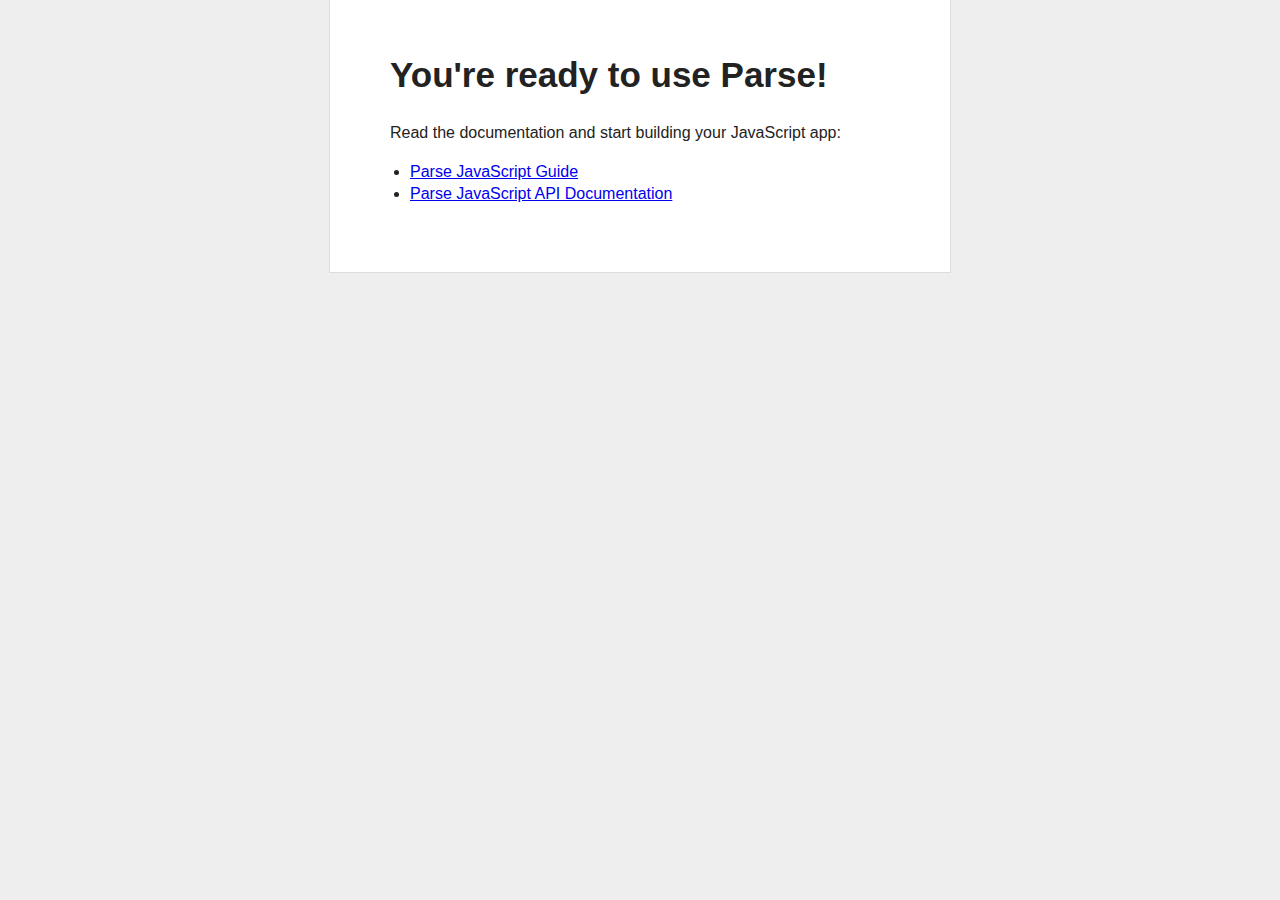
==== index.html @ 7db195bc "Adding parse default project" ====
<!doctype html>
<head>
  <meta charset="utf-8">

  <title>My Parse App</title>
  <meta name="description" content="My Parse App">
  <meta name="viewport" content="width=device-width">
  <link rel="stylesheet" href="css/reset.css">
  <link rel="stylesheet" href="css/styles.css">
  <script type="text/javascript" src="http://ajax.googleapis.com/ajax/libs/jquery/1.7.2/jquery.min.js"></script>
  <script type="text/javascript" src="http://www.parsecdn.com/js/parse-1.3.5.min.js"></script>
</head>

<body>
  
  <div id="main">
    <h1>You're ready to use Parse!</h1>

    <p>Read the documentation and start building your JavaScript app:</p>

    <ul>
      <li><a href="https://www.parse.com/docs/js_guide">Parse JavaScript Guide</a></li>
      <li><a href="https://www.parse.com/docs/js">Parse JavaScript API Documentation</a></li>
    </ul>

    <div style="display:none" class="error">
      Looks like there was a problem saving the test object. Make sure you've set your application ID and javascript key correctly in the call to <code>Parse.initialize</code> in this file.
    </div>

    <div style="display:none" class="success">
      <p>We've also just created your first object using the following code:</p>
      
        <code>
          var TestObject = Parse.Object.extend("TestObject");<br/>
          var testObject = new TestObject();<br/>
          testObject.save({foo: "bar"});
        </code>
    </div>
  </div>

  <script type="text/javascript">
    Parse.initialize("oybafD0Nd8ABnrGVh0LsZl9sqckEvvqYi6muG5K9", "Qwe3wQODrKXegIZNB3RNd5raO0hVq0zigJSqh3R1");
    
    var TestObject = Parse.Object.extend("TestObject");
    var testObject = new TestObject();
      testObject.save({foo: "bar"}, {
      success: function(object) {
        $(".success").show();
      },
      error: function(model, error) {
        $(".error").show();
      }
    });
  </script>
</body>

</html>
---- css/styles.css ----
body {
    background: #eee;
    text-align: center;
    padding: 0 25px;
}

#main {
    width: 500px;
    margin: auto;
    text-align: left;
    background: white;
    padding: 50px 60px;
    border: solid #ddd;
    border-width: 0 1px 1px 1px;
}

#main h1 {
    margin-top: 0;
    font-size: 35px;
}

#main ul {
    padding-left: 20px;
}

#main .error {
    border: 1px solid red;
    background: #FDEFF0;
    padding: 20px;
}

#main .success {
    margin-top: 25px;
}

#main .success code {
    font-size: 12px;
    color: green;
    line-height: 13px;
}
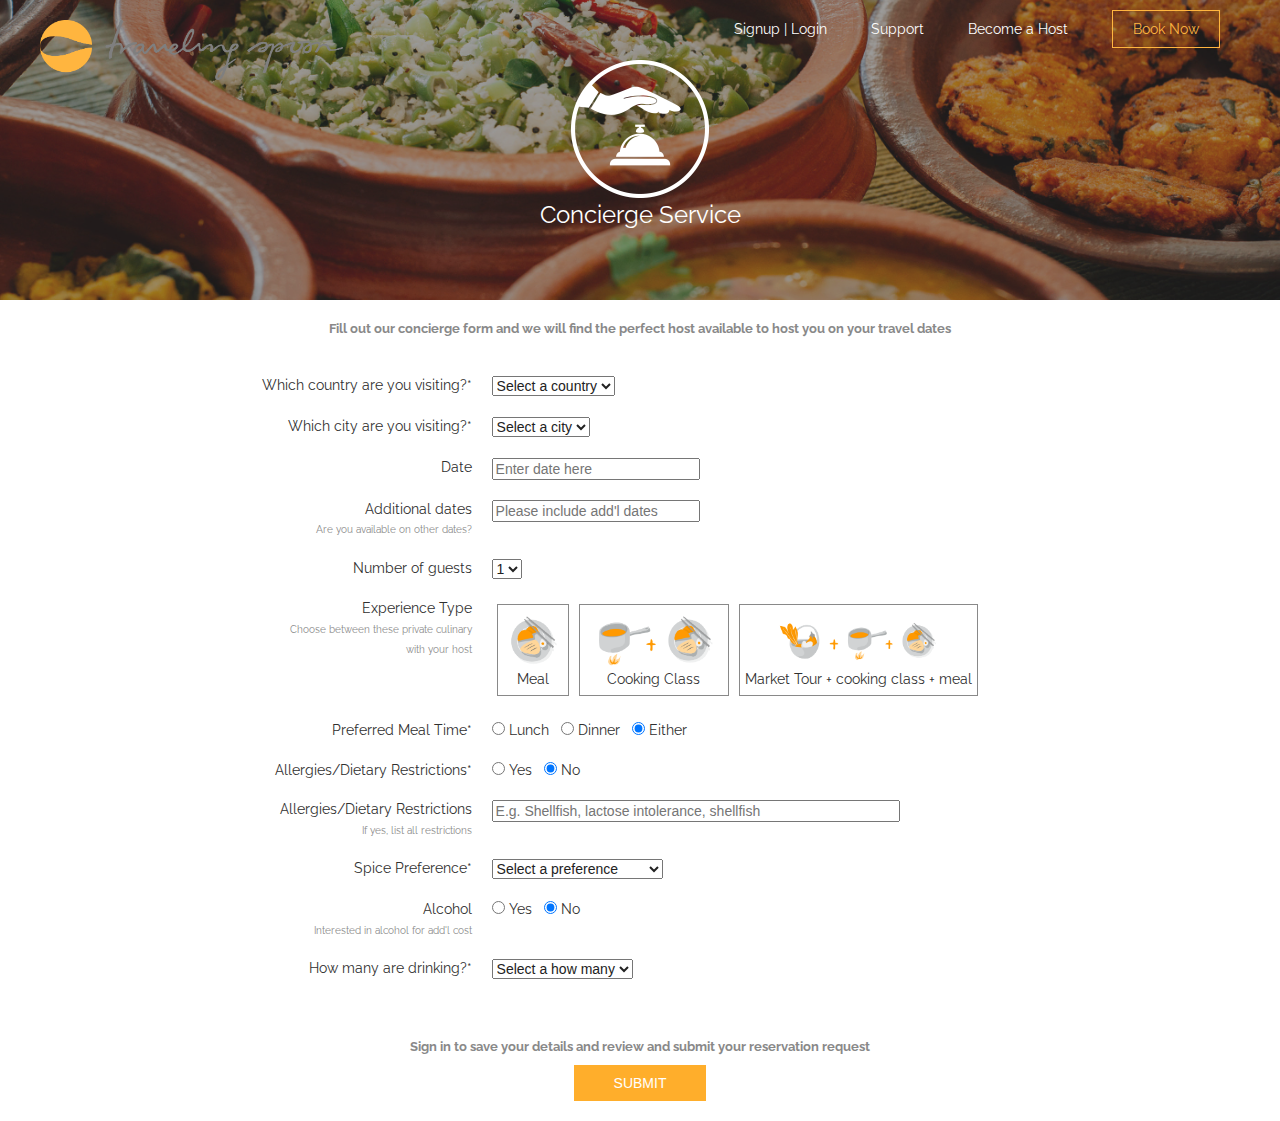
==== commit 29bbd8d3: "Checking in working Concierge and Admin pages" ====
--- a/index.html
+++ b/index.html
@@ -1,57 +1,243 @@
 <!doctype html>
+<html>
 <head>
   <meta charset="utf-8">
-
-  <title>My Parse App</title>
-  <meta name="description" content="My Parse App">
+  <title>Concierge Service</title>
+  <meta name="description" content="Concierge Service">
   <meta name="viewport" content="width=device-width">
   <link rel="stylesheet" href="css/reset.css">
-  <link rel="stylesheet" href="css/styles.css">
+  <link rel="stylesheet" href="css/style.css">
   <script type="text/javascript" src="http://ajax.googleapis.com/ajax/libs/jquery/1.7.2/jquery.min.js"></script>
   <script type="text/javascript" src="http://www.parsecdn.com/js/parse-1.3.5.min.js"></script>
+<link rel="stylesheet" type="text/css" href="http://fonts.googleapis.com/css?family=Raleway">
+
 </head>
-
 <body>
-  
-  <div id="main">
-    <h1>You're ready to use Parse!</h1>
-
-    <p>Read the documentation and start building your JavaScript app:</p>
-
-    <ul>
-      <li><a href="https://www.parse.com/docs/js_guide">Parse JavaScript Guide</a></li>
-      <li><a href="https://www.parse.com/docs/js">Parse JavaScript API Documentation</a></li>
-    </ul>
-
-    <div style="display:none" class="error">
-      Looks like there was a problem saving the test object. Make sure you've set your application ID and javascript key correctly in the call to <code>Parse.initialize</code> in this file.
-    </div>
-
-    <div style="display:none" class="success">
-      <p>We've also just created your first object using the following code:</p>
-      
-        <code>
-          var TestObject = Parse.Object.extend("TestObject");<br/>
-          var testObject = new TestObject();<br/>
-          testObject.save({foo: "bar"});
-        </code>
-    </div>
-  </div>
-
-  <script type="text/javascript">
+	<div id="header">
+		<img src="images/BackgroundPhoto.jpg" class="headerBg" />
+
+		<span class="logo">
+			<img height="60" src="images/Logo.png">
+		</span>
+		<div class="nav">
+			<ul>
+				<li><a href="#">Signup</a> | <a href="#">Login</a></li>
+				<li><a href="#">Support</a></li>
+				<li><a href="#">Become a Host</a></li>
+				<li><a href="#"><span class="book-button">Book Now</span></a></li>
+			</ul>
+		</div>
+		<div class="center-logo">
+		<img src="images/ConciergeIconWht.png"><br/>
+		<span style="font-size:x-large;color: white">Concierge Service</span>
+
+		</div>
+	</div>
+	
+	<div class="formBox">
+		<h1>Fill out our concierge form and we will find the perfect host available to host you on your travel dates</h1>
+		<br/>
+		<form  id="conciergeForm" onsubmit="saveConciergeRequest(); return false;">
+			<table>
+				<tr>
+					<td align="right">
+						<label>Which country are you visiting?*</label>
+					</td>
+					<td align="left">
+						<select id="country" name="country">
+							<option value="" disabled selected>Select a country</option>
+							<option>Indonesia
+							<option>Thailand
+							<option>Japan
+						</select>
+					</td>
+				</tr>
+				<tr>
+					<td align="right">
+						<label>Which city are you visiting?*</label>
+					</td>
+					<td align="left">
+						<select id="city" name="city">
+							<option value="" disabled selected>Select a city</option>
+							<option>Jakartha
+							<option>Bali
+							<option>Bangkok
+							<option>Chang Mai
+							<option>Tokyo
+							<option>Kyoto							
+						</select>
+					</td>
+				</tr>
+				<tr>
+					<td align="right">
+						<label>Date</label>
+					</td>
+					<td align="left">
+						<input type="text" id="date" name="date" style="width:200px;" placeholder="Enter date here">
+					</td>
+				</tr>				
+				<tr>
+					<td align="right">
+						<label>Additional dates<br/><span class="subtext">Are you available on other dates?</span></label>
+					</td>
+					<td align="left">
+						<input type="text" id="addl_dates" name="addl_dates" style="width:200px;" placeholder="Please include add'l dates">
+					</td>
+				</tr>					<tr>
+					<td align="right">
+						<label>Number of guests</label>
+					</td>
+					<td align="left">
+						<select id="guests" name="guests">
+							<option selected>1
+							<option>2
+							<option>3
+							<option>4
+							<option>5
+							<option>6
+						</select>
+					</td>
+				</tr>
+				<tr>
+					<td align="right">
+						<label>Experience Type<br/><span class="subtext">Choose between these private culinary<br/>with your host</span></label>
+					</td>
+					<td align="left">
+						<div id="meal" class="experience-button"><img src="images/MealIcon.png" style="height:60px;"/><br/>Meal</div>&nbsp;
+						<div id="mealAndClass" class="experience-button"><img src="images/MealCookingClassIcon.png" style="height:60px;"/><br/>Cooking Class</div>&nbsp;
+						<div id="mealAndClassAndMarket" class="experience-button"><img src="images/MealCookingClassMarketTourIcon.png" style="height:60px;"/><br/>Market Tour + cooking class + meal</div>&nbsp;
+						<input type="hidden" id="experience_type" name="experience_type" value="meal">
+					</td>
+				</tr>
+				<tr>
+					<td align="right">Preferred Meal Time*</td>
+					<td align="left" style="padding-right: 10px;">
+						<label><input type="radio" name="mealTime" value="lunch"> Lunch </label>&nbsp;
+						<label><input type="radio" name="mealTime" value="dinner"> Dinner </label>&nbsp;
+						<label><input type="radio" name="mealTime" value="either" checked> Either </label>
+					</td>
+				</tr>		
+				<tr>
+					<td align="right">Allergies/Dietary Restrictions*</td>
+					<td align="left" style="padding-right: 10px;">
+						<label><input type="radio" name="isDietRestricted" value="yes"> Yes </label>&nbsp;
+						<label><input type="radio" name="isDietRestricted" value="no" checked> No </label>
+					</td>
+				</tr>
+				<tr>
+					<td align="right">
+						<label>Allergies/Dietary Restrictions<br/><span class="subtext">If yes, list all restrictions</span></label>
+					</td>
+					<td align="left">
+						<input type="text" id="dietRestrictions" name="dietRestrictions" style="width:400px;" placeholder="E.g. Shellfish, lactose intolerance, shellfish">
+					</td>
+				</tr>
+				<tr>
+					<td align="right">
+						<label>Spice Preference*</label>
+					</td>
+					<td align="left">
+						<select id="spice" name="spice">
+							<option value="" disabled selected>Select a preference</option>
+							<option>Mild
+							<option>Medium
+							<option>Spicy
+							<option>As Spicy as the natives!
+						</select>
+					</td>
+				</tr>
+				<tr>
+					<td align="right">Alcohol<br/><span  class="subtext">Interested in alcohol for add'l cost</span></td>
+					<td align="left" style="padding-right: 10px;">
+						<label><input type="radio" name="isAlcohol" value="yes"> Yes </label>&nbsp;
+						<label><input type="radio" name="isAlcohol" value="no" checked> No </label>
+					</td>
+				</tr>
+				<tr>
+					<td align="right">
+						<label>How many are drinking?*</label>
+					</td>
+					<td align="left">
+						<select id="numberDrinking" name="numberDrinking">
+							<option value="" disabled selected>Select a how many</option>
+							<option>1
+							<option>2
+							<option>3
+							<option>4
+							<option>5
+							<option>6
+						</select>
+					</td>
+				</tr>
+				</table><br/><br/>
+         		<h1>Sign in to save your details and review and submit your reservation request</h1>
+
+				<input type="submit" class="submit-button" value="SUBMIT" />
+         </form>
+
+	</div>
+
+	
+
+</body>
+
+<script type="text/javascript">
     Parse.initialize("oybafD0Nd8ABnrGVh0LsZl9sqckEvvqYi6muG5K9", "Qwe3wQODrKXegIZNB3RNd5raO0hVq0zigJSqh3R1");
-    
-    var TestObject = Parse.Object.extend("TestObject");
-    var testObject = new TestObject();
-      testObject.save({foo: "bar"}, {
-      success: function(object) {
-        $(".success").show();
-      },
-      error: function(model, error) {
-        $(".error").show();
-      }
-    });
-  </script>
-</body>
-
+
+    function saveConciergeRequest() {
+		var ConciergeRequest = Parse.Object.extend("ConciergeRequest");
+		var conciergeRequest = new ConciergeRequest();
+		 
+		//alert($("#country").val())
+		//alert($("#city").val())
+ 		//alert($('input[name=dietRestrict]:checked', '#conciergeForm').val())
+
+		 
+		conciergeRequest.set("country", $("#country").val() );
+		conciergeRequest.set("city", $("#city").val());
+		conciergeRequest.set("guests", $("#guests").val());
+		conciergeRequest.set("date", $("#date").val());
+		conciergeRequest.set("addl_dates", $("#addl_dates").val());
+		conciergeRequest.set("experience_type", $("#experience_type").val());
+		conciergeRequest.set("meal_time", $('input[name=mealTime]:checked', '#conciergeForm').val());
+		conciergeRequest.set("is_diet_restricted", $('input[name=isDietRestricted]:checked', '#conciergeForm').val());
+		conciergeRequest.set("diet_restrictions", $("#dietRestrictions").val());
+		conciergeRequest.set("spice", $("#spice").val());
+		conciergeRequest.set("is_alcohol", $('input[name=isAlcohol]:checked', '#conciergeForm').val());
+		conciergeRequest.set("number_drinking", $("#numberDrinking").val());
+
+		conciergeRequest.save(null, {
+		  success: function(conciergeRequest) {
+		    // Execute any logic that should take place after the object is saved.
+		    //alert('New object created with objectId: ' + conciergeRequest.id);
+		    window.location.href = "admin.html";
+		  },
+		  error: function(conciergeRequest, error) {
+		    // Execute any logic that should take place if the save fails.
+		    // error is a Parse.Error with an error code and message.
+		    alert('Failed to create new object, with error code: ' + error.message);
+		  }
+		});
+	}
+	
+	$("#meal").click(function() {
+	 	$('input[name="experience_type"]').val('meal');
+	 	$("#meal").css('backgroundColor','#ffae2b');
+	 	$("#mealAndClass").css('backgroundColor','#ffffff');
+	 	$("#mealAndClassAndMarket").css('backgroundColor','#ffffff');
+	});
+	$("#mealAndClass").click(function() {
+	 	$('input[name="experience_type"]').val('meal + class');
+	 	$("#meal").css('backgroundColor','#ffffff');
+	 	$("#mealAndClass").css('backgroundColor','#ffae2b');
+	 	$("#mealAndClassAndMarket").css('backgroundColor','#ffffff');	
+	 	});
+	 	
+	$("#mealAndClassAndMarket").click(function() {
+	 	$('input[name="experience_type"]').val('meal + class + market');
+	 	$("#meal").css('backgroundColor','#ffffff');
+	 	$("#mealAndClass").css('backgroundColor','#ffffff');
+	 	$("#mealAndClassAndMarket").css('backgroundColor','#ffae2b');
+	});
+</script>
 </html>
--- a/css/style.css
+++ b/css/style.css
@@ -0,0 +1,123 @@
+body {
+    text-align: center;
+    padding: 0 0;
+    font-size: 14px;
+    color: #303030;
+	font-family: 'Raleway', serif;
+}
+
+.main {
+    text-align: center;
+    padding: 0 20px;
+}
+/* header */
+#header {
+	background: black;
+	height:300px;
+	opacity: 0.9;
+}
+
+.headerBg {
+    position: absolute;
+	left:0px;
+    top:-300px;
+    width:100%;
+    height:600px;
+    opacity: 0.6;
+    z-index: -1;
+}
+
+.logo {
+	position: absolute;
+    left:40px;
+    top:20px;
+}
+
+.center-logo {
+    padding-top: 60px;
+    padding-bottom: 60px
+}
+
+/* Navigation */
+.nav {
+	position: absolute;
+	right:40px;
+	top:20px;
+	color: white;
+}
+
+.nav ul {
+    list-style-type: none;
+    margin: 0;
+    padding: 0;
+}
+
+.nav li {
+        display: inline-block;
+		margin-right:20px;
+		margin-left:20px;
+}
+
+.nav a {
+  text-decoration: none;
+  color: white;
+}
+
+.book-button {
+	color: #ffae2b;
+	border-style: solid;
+    border-width: 1px;
+    padding:10px 20px;
+}
+
+
+/* form */
+.formBox  {
+    text-align: center;
+    width: 800px;
+    margin: 20px auto;
+}
+
+
+.formBox h1 {
+	font-size:small;
+	color:#898989;
+}
+.formBox table {
+    width: 100%;
+    padding: 100px;
+}
+
+.formBox td {
+	padding: 10px;
+}
+
+.experience-button {
+	float:left; 
+	margin:5px;
+	padding: 5px;
+	text-align: center;
+	border-style: solid;
+	border-width: 1px;
+	border-color: #898989;
+}
+
+.experience-button:hover { background-color: #ffae2b; }
+
+.submit-button {
+	color: white;
+	background-color: #ffae2b;
+	border-style: none;
+    padding:10px 40px;
+}
+
+/* text */
+.subtext {
+    font-size: 10px;
+    color:#898989;
+    
+
+
+
+}
+
